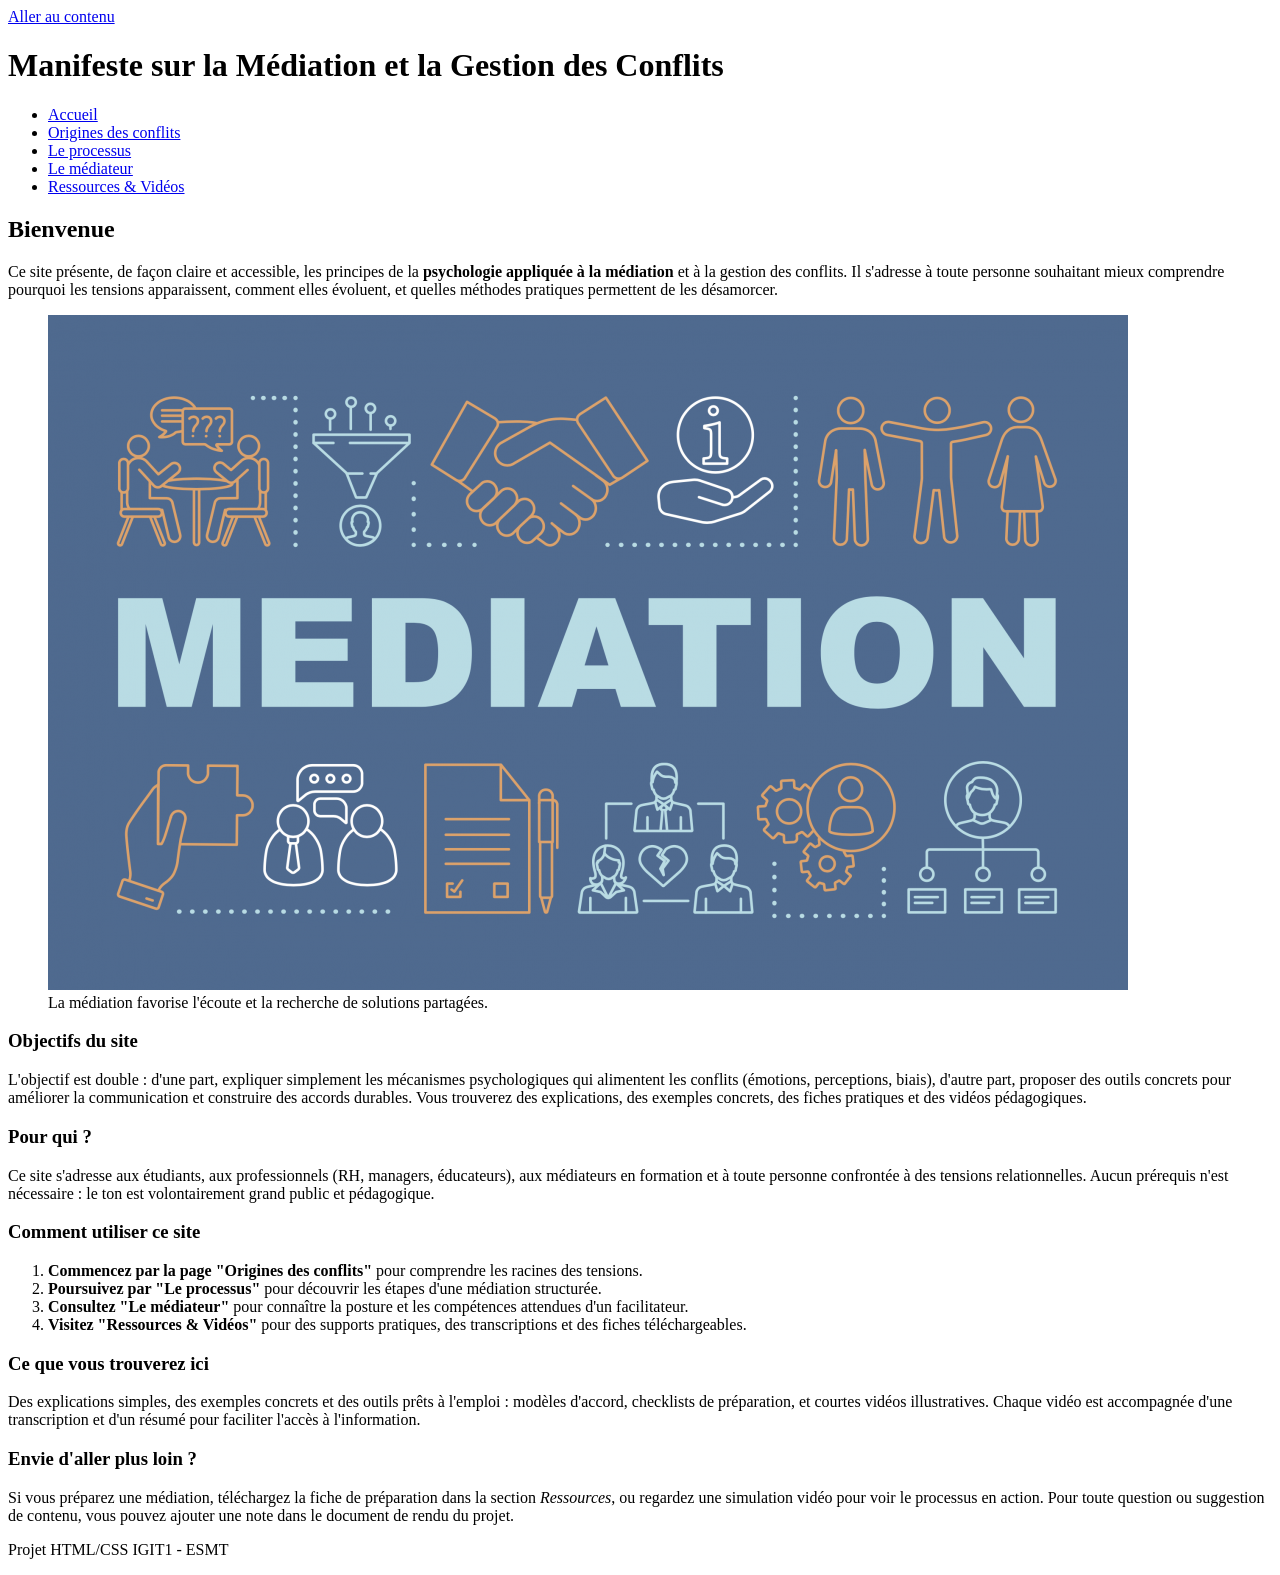
==== index.html @ f9afd35e "Premier commit" ====
<!DOCTYPE html>
<html lang="fr">
<head>
  <meta charset="UTF-8">
  <meta name="viewport" content="width=device-width, initial-scale=1.0">
  <title>Psychologie de la Médiation</title>
  <link rel="stylesheet" href="style.css">
</head>
<body>
  <a class="skip-link" href="#main">Aller au contenu</a>

  <header>
    <h1>Manifeste sur la Médiation et la Gestion des Conflits</h1>
    <nav>
      <ul>
        <li><a href="index.html" aria-current="page">Accueil</a></li>
        <li><a href="origines.html">Origines des conflits</a></li>
        <li><a href="processus.html">Le processus</a></li>
        <li><a href="posture.html">Le médiateur</a></li>
        <li><a href="ressources.html">Ressources & Vidéos</a></li>
      </ul>
    </nav>
  </header>

  <main id="main">
    <section class="hero">
      <h2>Bienvenue</h2>
      <p>
        Ce site présente, de façon claire et accessible, les principes de la <strong>psychologie appliquée à la médiation</strong> et à la gestion des conflits.
        Il s'adresse à toute personne souhaitant mieux comprendre pourquoi les tensions apparaissent, comment elles évoluent, et quelles méthodes pratiques permettent de les désamorcer.
      </p>

      <figure>
        <img src="Images/image01.jpeg" alt="Deux personnes en discussion avec un médiateur" loading="lazy">
        <figcaption>La médiation favorise l'écoute et la recherche de solutions partagées.</figcaption>
      </figure>
    </section>

    <section class="presentation">
      <h3>Objectifs du site</h3>
      <p>
        L'objectif est double : d'une part, expliquer simplement les mécanismes psychologiques qui alimentent les conflits (émotions, perceptions, biais),
        d'autre part, proposer des outils concrets pour améliorer la communication et construire des accords durables.
        Vous trouverez des explications, des exemples concrets, des fiches pratiques et des vidéos pédagogiques.
      </p>
    </section>

    <section class="pour-qui">
      <h3>Pour qui ?</h3>
      <p>
        Ce site s'adresse aux étudiants, aux professionnels (RH, managers, éducateurs), aux médiateurs en formation et à toute personne confrontée à des tensions relationnelles.
        Aucun prérequis n'est nécessaire : le ton est volontairement grand public et pédagogique.
      </p>
    </section>

    <section class="comment-utiliser">
      <h3>Comment utiliser ce site</h3>
      <ol>
        <li><strong>Commencez par la page "Origines des conflits"</strong> pour comprendre les racines des tensions.</li>
        <li><strong>Poursuivez par "Le processus"</strong> pour découvrir les étapes d'une médiation structurée.</li>
        <li><strong>Consultez "Le médiateur"</strong> pour connaître la posture et les compétences attendues d'un facilitateur.</li>
        <li><strong>Visitez "Ressources & Vidéos"</strong> pour des supports pratiques, des transcriptions et des fiches téléchargeables.</li>
      </ol>
    </section>

    <section class="engagement">
      <h3>Ce que vous trouverez ici</h3>
      <p>
        Des explications simples, des exemples concrets et des outils prêts à l'emploi : modèles d'accord, checklists de préparation, et courtes vidéos illustratives.
        Chaque vidéo est accompagnée d'une transcription et d'un résumé pour faciliter l'accès à l'information.
      </p>
    </section>

    <section class="appel-action">
      <h3>Envie d'aller plus loin ?</h3>
      <p>
        Si vous préparez une médiation, téléchargez la fiche de préparation dans la section <em>Ressources</em>, ou regardez une simulation vidéo pour voir le processus en action.
        Pour toute question ou suggestion de contenu, vous pouvez ajouter une note dans le document de rendu du projet.
      </p>
    </section>
  </main>

  <footer>
    <p>Projet HTML/CSS IGIT1 - ESMT</p>
  </footer>
</body>
</html>
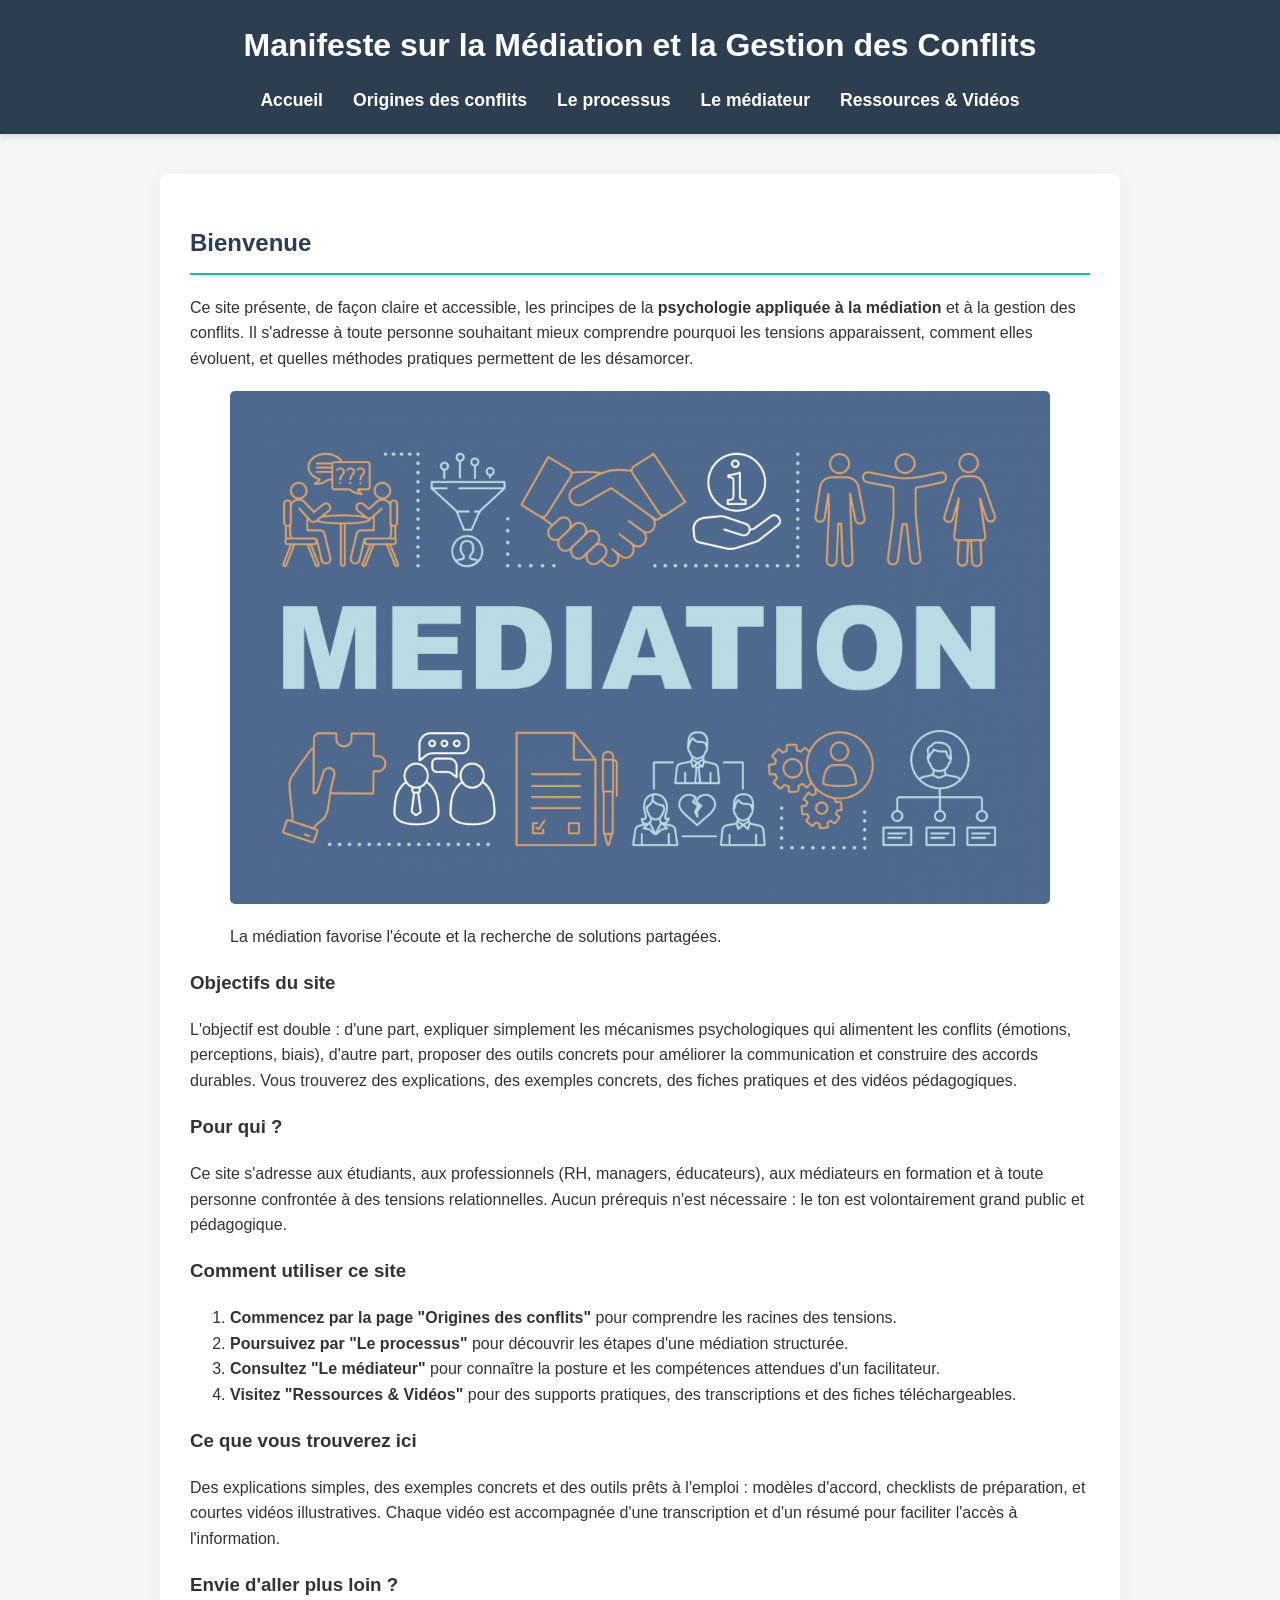
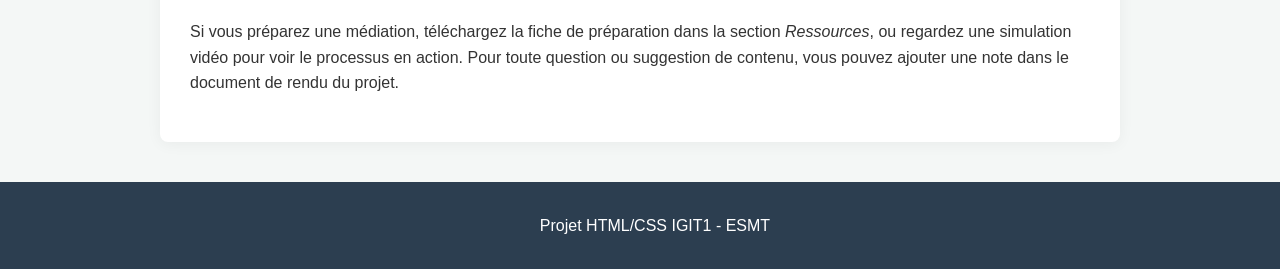
==== commit 0cac2e30: "Mise à jour du site web" ====
--- a/index.html
+++ b/index.html
@@ -4,7 +4,7 @@
   <meta charset="UTF-8">
   <meta name="viewport" content="width=device-width, initial-scale=1.0">
   <title>Psychologie de la Médiation</title>
-  <link rel="stylesheet" href="style.css">
+  <link rel="stylesheet" href="Style.css">
 </head>
 <body>
   <a class="skip-link" href="#main">Aller au contenu</a>
@@ -14,10 +14,10 @@
     <nav>
       <ul>
         <li><a href="index.html" aria-current="page">Accueil</a></li>
-        <li><a href="origines.html">Origines des conflits</a></li>
-        <li><a href="processus.html">Le processus</a></li>
-        <li><a href="posture.html">Le médiateur</a></li>
-        <li><a href="ressources.html">Ressources & Vidéos</a></li>
+        <li><a href="Origines.html">Origines des conflits</a></li>
+        <li><a href="Processus.html">Le processus</a></li>
+        <li><a href="Posture.html">Le médiateur</a></li>
+        <li><a href="Ressources.html">Ressources & Vidéos</a></li>
       </ul>
     </nav>
   </header>
--- a/Style.css
+++ b/Style.css
@@ -0,0 +1,89 @@
+/* Les paramètres globaux*/
+body {
+    font-family: 'Segoe UI', Tahoma, Geneva, Verdana, sans-serif;
+    margin: 0;
+    padding: 0;
+    background-color: #f4f7f6;
+    color: #333333;
+    line-height: 1.6;
+}
+
+/* En-tête et Nav */
+header {
+    background-color: #2c3e50; 
+    color: #ffffff;
+    padding: 20px 0;
+    text-align: center;
+    box-shadow: 0 4px 6px rgba(0,0,0,0.1);
+}
+header h1 {
+    margin: 0 0 15px 0;
+    font-size: 2em;
+}
+
+nav ul {
+    list-style-type: none;
+    padding: 0;
+    margin: 0;
+    display: flex;
+    justify-content: center;
+    gap: 30px; 
+}
+
+nav a {
+    color: #ffffff;
+    text-decoration: none;
+    font-weight: bold;
+    font-size: 1.1em;
+    transition: color 0.3s ease;
+}
+
+nav a:hover {
+    color: #18bc9c; 
+    text-decoration: underline;
+}
+
+/*Le Contenu principl */
+main {
+    max-width: 900px;
+    margin: 40px auto; 
+    padding: 30px;
+    background-color: #ffffff;
+    border-radius: 8px; 
+    box-shadow: 0 2px 15px rgba(0,0,0,0.05);
+}
+
+h2 {
+    color: #2c3e50;
+    border-bottom: 2px solid #18bc9c;
+    padding-bottom: 10px;
+}
+
+img {
+    max-width: 100%;
+    height: auto;
+    border-radius: 5px;
+    display: block;
+    margin: 20px auto;
+}
+
+/* Mon pied de page */
+footer {
+    text-align: center;
+    padding: 15px;
+    background-color: #2c3e50;
+    color: #ffffff;
+    position: relative;
+    bottom: 0;
+    width: 100%;
+    margin-top: 40px;
+}
+
+@media (max-width:600px){
+  nav ul{flex-direction:column; gap:8px;}
+  header h1{font-size:1.3rem;}
+}
+
+.skip-link{position:absolute;left:-999px;}
+.skip-link:focus{left:10px;top:10px;}
+a:focus{outline:3px solid #18bc9c;outline-offset:2px;}
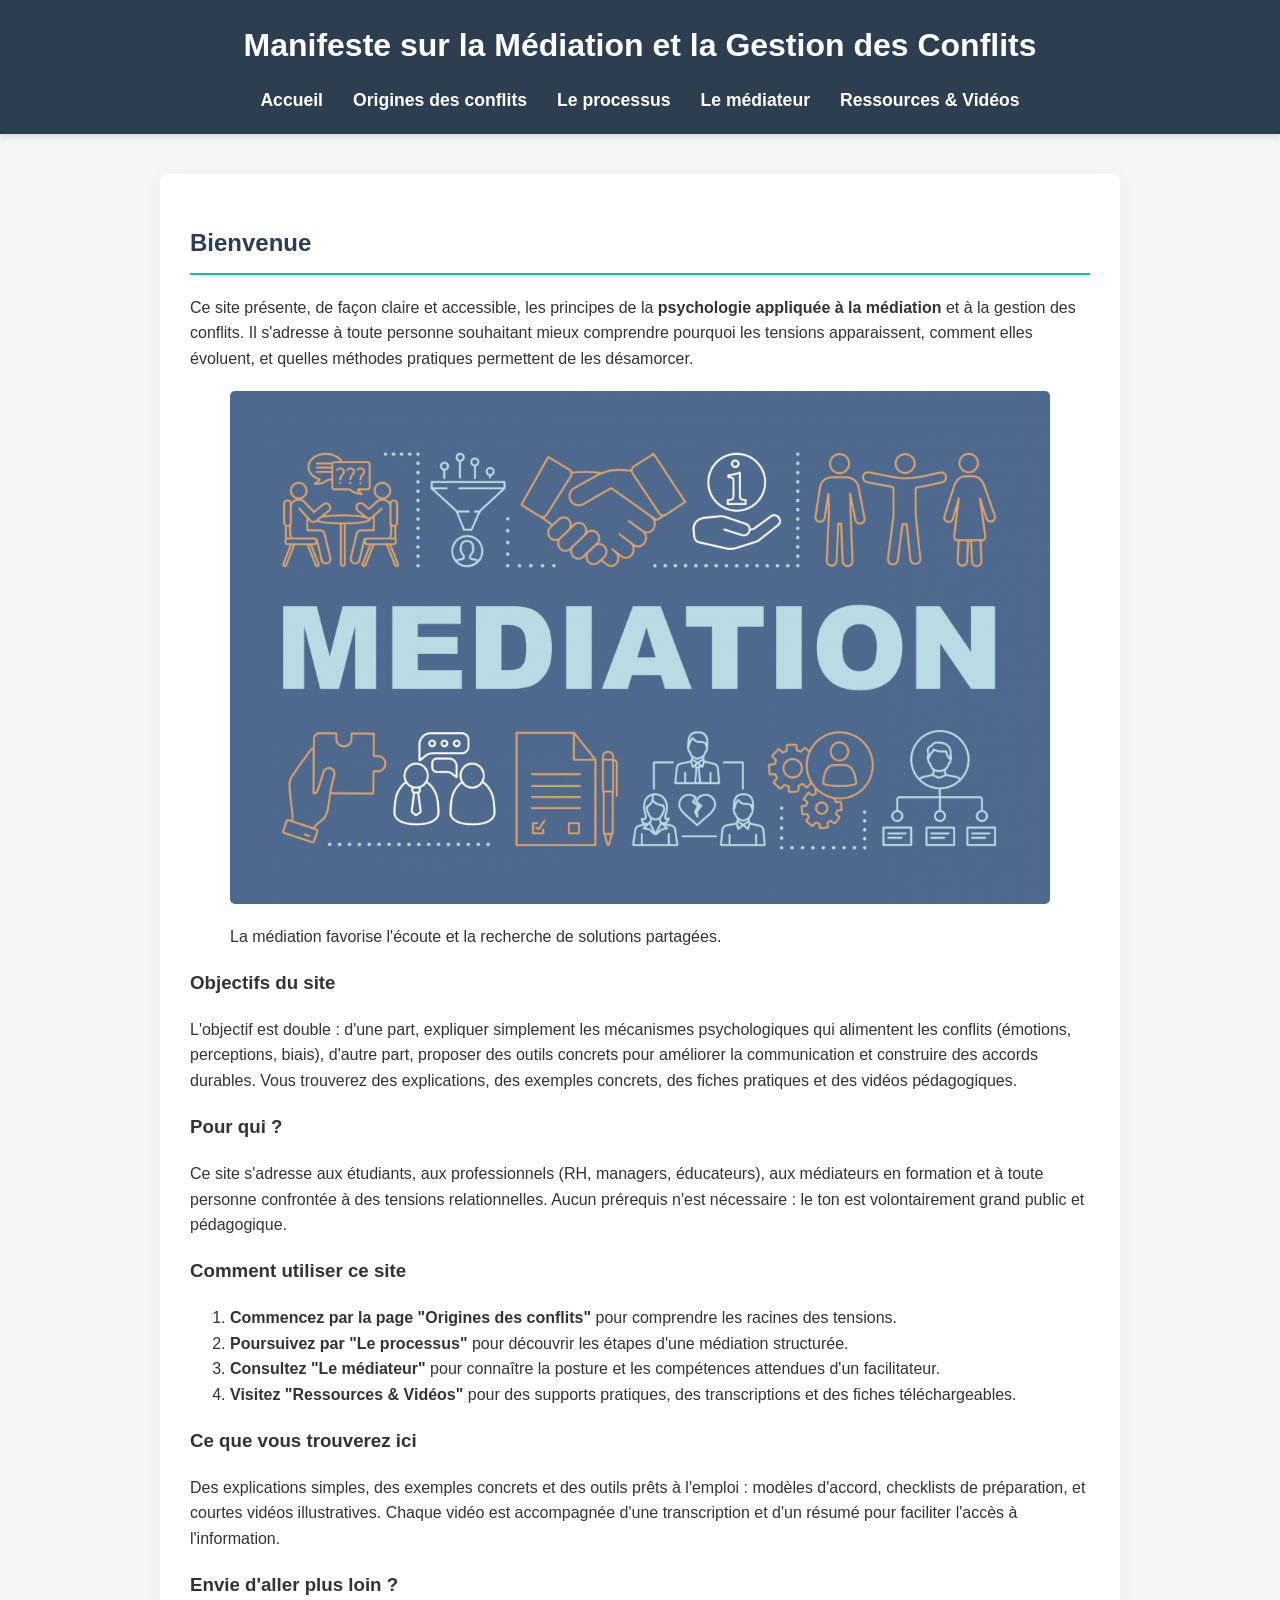
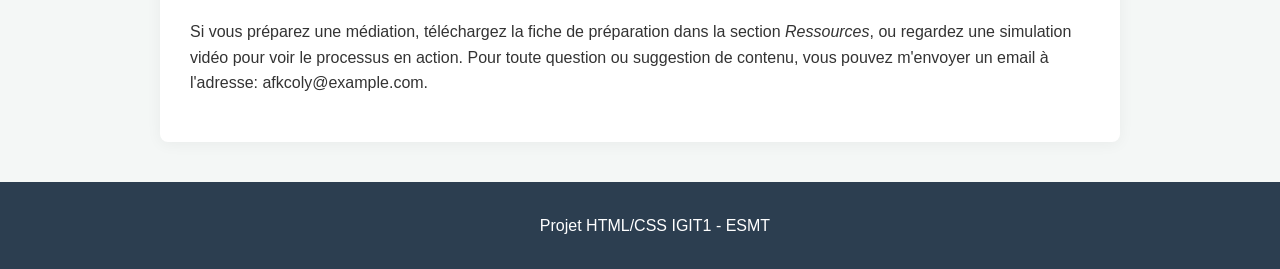
==== commit 8f523988: "Mise à jour du style des boutons et ajout d'effets de survol pour une meilleure expérience utilisate" ====
--- a/index.html
+++ b/index.html
@@ -75,7 +75,7 @@
       <h3>Envie d'aller plus loin ?</h3>
       <p>
         Si vous préparez une médiation, téléchargez la fiche de préparation dans la section <em>Ressources</em>, ou regardez une simulation vidéo pour voir le processus en action.
-        Pour toute question ou suggestion de contenu, vous pouvez ajouter une note dans le document de rendu du projet.
+        Pour toute question ou suggestion de contenu, vous pouvez m'envoyer un email à l'adresse: <a href="mailto:afkcoly@example.com"></a>afkcoly@example.com</a>.
       </p>
     </section>
   </main>
--- a/Style.css
+++ b/Style.css
@@ -1,4 +1,4 @@
-/* Les paramètres globaux*/
+/* Mes paramètres globaux*/
 body {
     font-family: 'Segoe UI', Tahoma, Geneva, Verdana, sans-serif;
     margin: 0;
@@ -8,7 +8,7 @@
     line-height: 1.6;
 }
 
-/* En-tête et Nav */
+/* Pour l'En-tête et Nav */
 header {
     background-color: #2c3e50; 
     color: #ffffff;
@@ -43,7 +43,7 @@
     text-decoration: underline;
 }
 
-/*Le Contenu principl */
+/* Mon contenu principal */
 main {
     max-width: 900px;
     margin: 40px auto; 
@@ -67,6 +67,90 @@
     margin: 20px auto;
 }
 
+
+.auto-evaluation {
+    background-color: #f8fbfb; /
+    border: 1px solid #e1e8ed;
+    padding: 30px;
+    border-radius: 8px;
+    margin: 30px 0;
+}
+
+fieldset {
+    border: 1px solid #d1d8e0;
+    border-radius: 8px;
+    padding: 20px;
+    margin-bottom: 20px;
+    background-color: #ffffff;
+    transition: border-color 0.3s ease;
+}
+
+fieldset:hover {
+    border-color: #18bc9c; 
+}
+
+legend {
+    font-weight: bold;
+    color: #2c3e50;
+    padding: 0 10px;
+    font-size: 1.1em;
+}
+
+/* Styles pour les options */
+form label {
+    display: flex;
+    align-items: center;
+    padding: 10px 15px;
+    margin-bottom: 8px;
+    background-color: #fdfdfd;
+    border: 1px solid #eeeeee;
+    border-radius: 6px;
+    cursor: pointer;
+    transition: all 0.3s ease; 
+}
+
+/* Effets réponse */
+form label:hover {
+    background-color: #eaf8f5;
+    border-color: #18bc9c;
+    transform: translateX(5px); 
+}
+
+/* Boutons radio */
+form input[type="radio"] {
+    margin-right: 15px;
+    transform: scale(1.2); 
+    accent-color: #18bc9c; 
+    cursor: pointer;
+}
+
+/* Styles butons d'action */
+form button {
+    background-color: #18bc9c;
+    color: #ffffff;
+    border: none;
+    padding: 12px 25px;
+    font-size: 1.05em;
+    font-weight: bold;
+    border-radius: 5px;
+    cursor: pointer;
+    display: inline-block;
+    transition: all 0.3s ease;
+    box-shadow: 0 4px 6px rgba(24, 188, 156, 0.2);
+}
+
+/* Effets  */
+form button:hover {
+    background-color: #128f76; 
+    transform: translateY(-2px); 
+    box-shadow: 0 6px 12px rgba(24, 188, 156, 0.3);
+}
+
+form button:active {
+    transform: translateY(0);
+    box-shadow: 0 2px 4px rgba(24, 188, 156, 0.2);
+}
+
 /* Mon pied de page */
 footer {
     text-align: center;
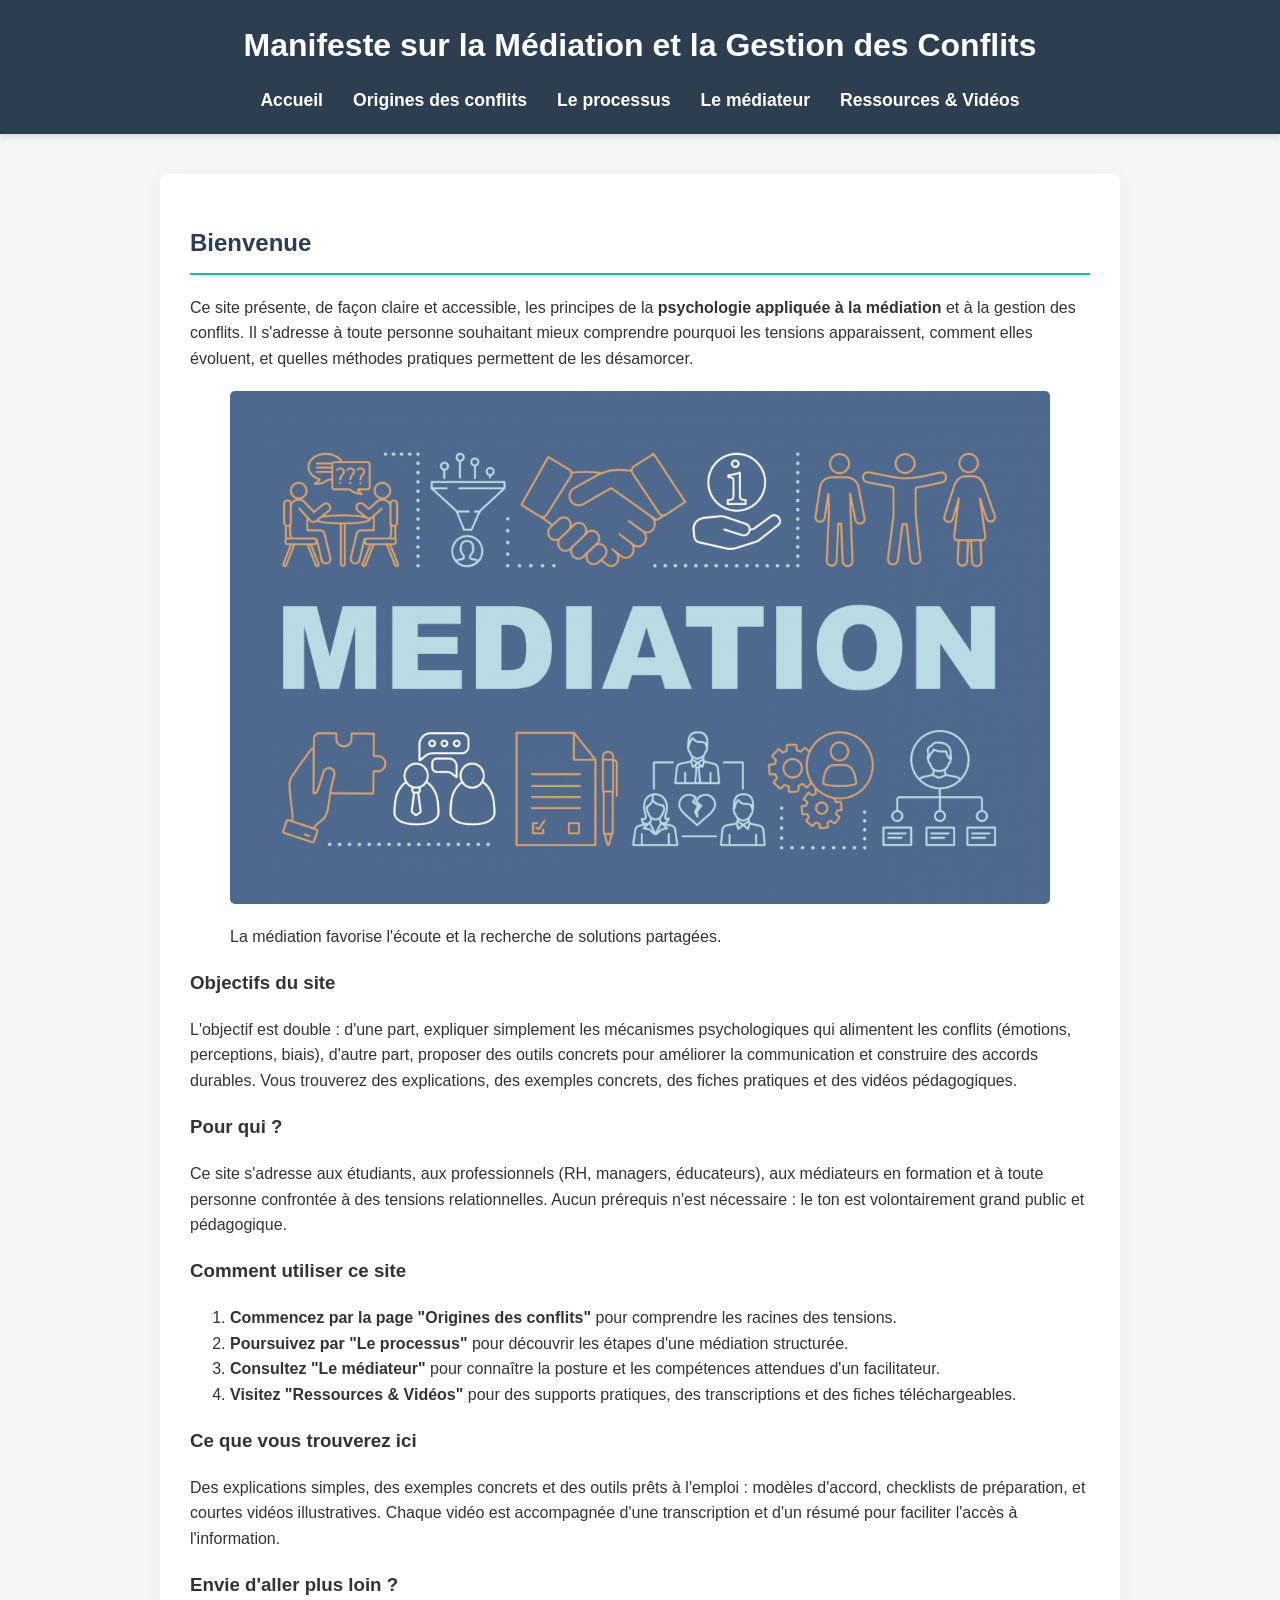
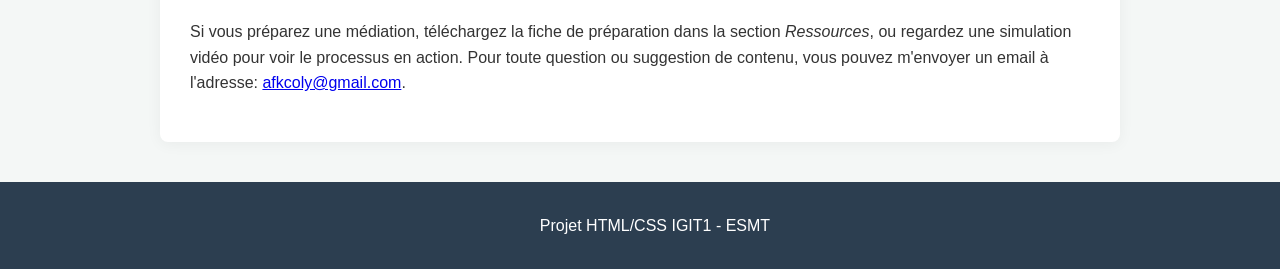
==== commit b5619eab: "Mise à jour correction 01 page index.html" ====
--- a/index.html
+++ b/index.html
@@ -75,7 +75,7 @@
       <h3>Envie d'aller plus loin ?</h3>
       <p>
         Si vous préparez une médiation, téléchargez la fiche de préparation dans la section <em>Ressources</em>, ou regardez une simulation vidéo pour voir le processus en action.
-        Pour toute question ou suggestion de contenu, vous pouvez m'envoyer un email à l'adresse: <a href="mailto:afkcoly@example.com"></a>afkcoly@example.com</a>.
+        Pour toute question ou suggestion de contenu, vous pouvez m'envoyer un email à l'adresse: <a href="mailto:afkcoly@gmail.com">afkcoly@gmail.com</a>.
       </p>
     </section>
   </main>
--- a/Style.css
+++ b/Style.css
@@ -69,7 +69,7 @@
 
 
 .auto-evaluation {
-    background-color: #f8fbfb; /
+    background-color: #f8fbfb;
     border: 1px solid #e1e8ed;
     padding: 30px;
     border-radius: 8px;
@@ -170,4 +170,16 @@
 
 .skip-link{position:absolute;left:-999px;}
 .skip-link:focus{left:10px;top:10px;}
-a:focus{outline:3px solid #18bc9c;outline-offset:2px;}+a:focus{outline:3px solid #18bc9c;outline-offset:2px;}
+
+/* Style pour citations */
+blockquote {
+    border-left: 4px solid #18bc9c;
+    padding-left: 15px;
+    font-style: italic;
+    color: #555555;
+    background-color: #f9f9f9;
+    padding: 15px;
+    border-radius: 4px;
+    margin: 20px 0;
+}
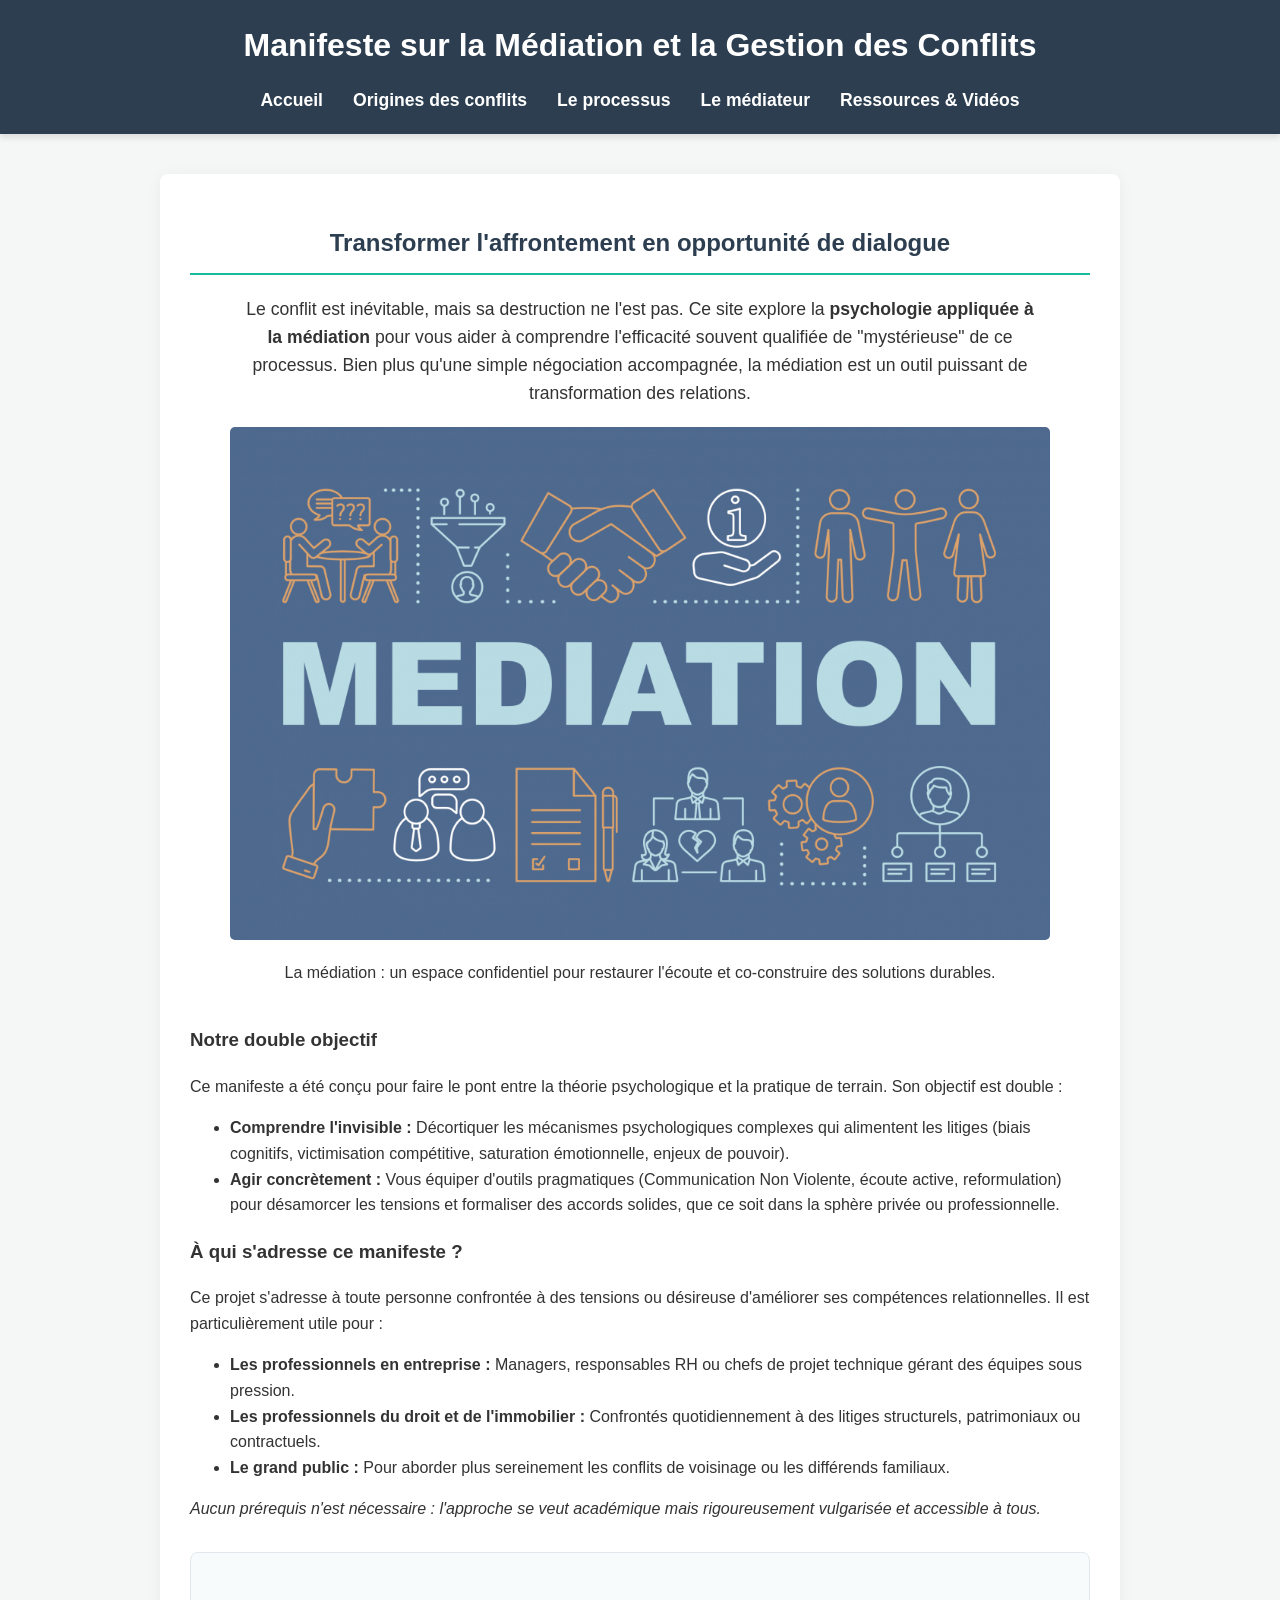
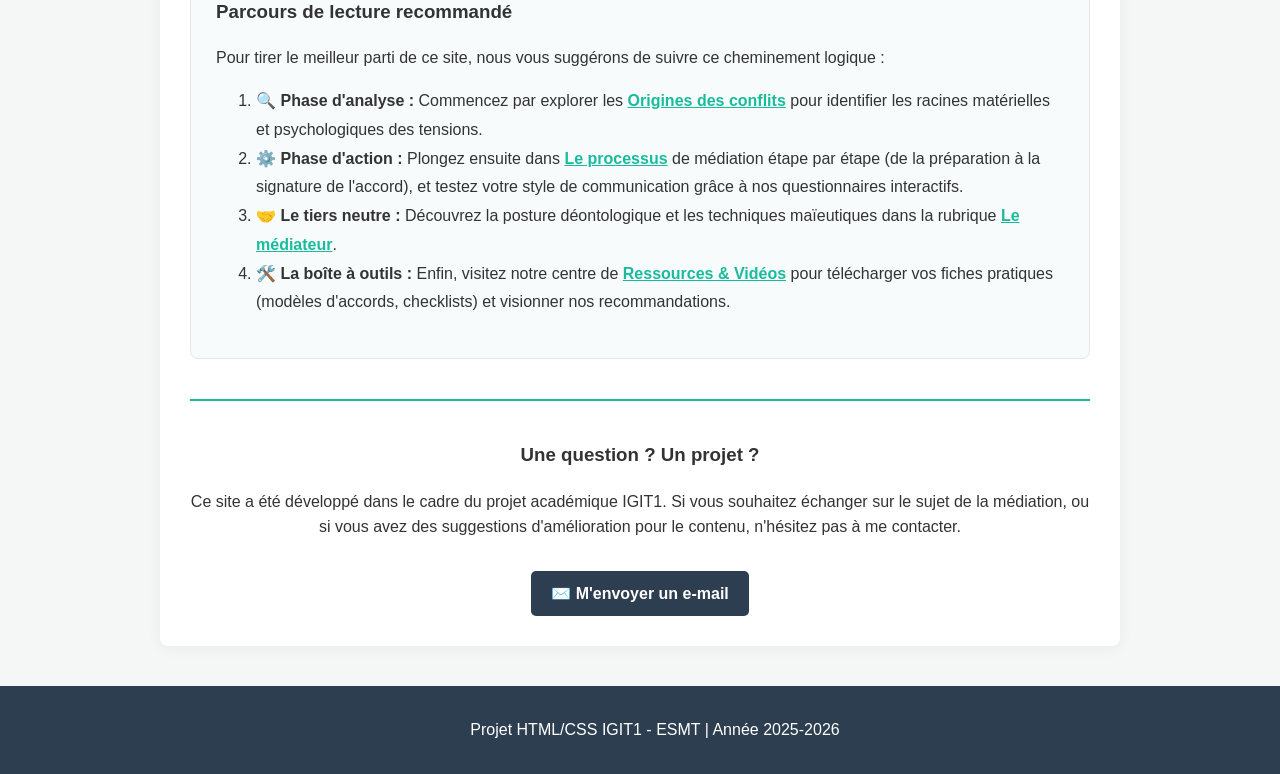
==== commit d73dcc26: "Mise à jour des pages" ====
--- a/index.html
+++ b/index.html
@@ -3,12 +3,11 @@
 <head>
   <meta charset="UTF-8">
   <meta name="viewport" content="width=device-width, initial-scale=1.0">
-  <title>Psychologie de la Médiation</title>
+  <title>Accueil - Psychologie de la Médiation</title>
   <link rel="stylesheet" href="Style.css">
 </head>
 <body>
   <a class="skip-link" href="#main">Aller au contenu</a>
-
   <header>
     <h1>Manifeste sur la Médiation et la Gestion des Conflits</h1>
     <nav>
@@ -23,65 +22,64 @@
   </header>
 
   <main id="main">
-    <section class="hero">
-      <h2>Bienvenue</h2>
-      <p>
-        Ce site présente, de façon claire et accessible, les principes de la <strong>psychologie appliquée à la médiation</strong> et à la gestion des conflits.
-        Il s'adresse à toute personne souhaitant mieux comprendre pourquoi les tensions apparaissent, comment elles évoluent, et quelles méthodes pratiques permettent de les désamorcer.
+    <section class="hero" style="text-align: center; margin-bottom: 40px;">
+      <h2>Transformer l'affrontement en opportunité de dialogue</h2>
+      <p style="font-size: 1.1em; max-width: 800px; margin: 0 auto 20px auto;">
+        Le conflit est inévitable, mais sa destruction ne l'est pas. Ce site explore la <strong>psychologie appliquée à la médiation</strong> pour vous aider à comprendre l'efficacité souvent qualifiée de "mystérieuse" de ce processus. 
+        Bien plus qu'une simple négociation accompagnée, la médiation est un outil puissant de transformation des relations.
       </p>
 
       <figure>
         <img src="Images/image01.jpeg" alt="Deux personnes en discussion avec un médiateur" loading="lazy">
-        <figcaption>La médiation favorise l'écoute et la recherche de solutions partagées.</figcaption>
+        <figcaption>La médiation : un espace confidentiel pour restaurer l'écoute et co-construire des solutions durables.</figcaption>
       </figure>
     </section>
 
     <section class="presentation">
-      <h3>Objectifs du site</h3>
+      <h3>Notre double objectif</h3>
       <p>
-        L'objectif est double : d'une part, expliquer simplement les mécanismes psychologiques qui alimentent les conflits (émotions, perceptions, biais),
-        d'autre part, proposer des outils concrets pour améliorer la communication et construire des accords durables.
-        Vous trouverez des explications, des exemples concrets, des fiches pratiques et des vidéos pédagogiques.
+        Ce manifeste a été conçu pour faire le pont entre la théorie psychologique et la pratique de terrain. Son objectif est double :
       </p>
+      <ul>
+        <li><strong>Comprendre l'invisible :</strong> Décortiquer les mécanismes psychologiques complexes qui alimentent les litiges (biais cognitifs, victimisation compétitive, saturation émotionnelle, enjeux de pouvoir).</li>
+        <li><strong>Agir concrètement :</strong> Vous équiper d'outils pragmatiques (Communication Non Violente, écoute active, reformulation) pour désamorcer les tensions et formaliser des accords solides, que ce soit dans la sphère privée ou professionnelle.</li>
+      </ul>
+    </section>
+    <section class="pour-qui">
+      <h3>À qui s'adresse ce manifeste ?</h3>
+      <p>
+        Ce projet s'adresse à toute personne confrontée à des tensions ou désireuse d'améliorer ses compétences relationnelles. Il est particulièrement utile pour :
+      </p>
+      <ul>
+        <li><strong>Les professionnels en entreprise :</strong> Managers, responsables RH ou chefs de projet technique gérant des équipes sous pression.</li>
+        <li><strong>Les professionnels du droit et de l'immobilier :</strong> Confrontés quotidiennement à des litiges structurels, patrimoniaux ou contractuels.</li>
+        <li><strong>Le grand public :</strong> Pour aborder plus sereinement les conflits de voisinage ou les différends familiaux.</li>
+      </ul>
+      <p><em>Aucun prérequis n'est nécessaire : l'approche se veut académique mais rigoureusement vulgarisée et accessible à tous.</em></p>
     </section>
 
-    <section class="pour-qui">
-      <h3>Pour qui ?</h3>
-      <p>
-        Ce site s'adresse aux étudiants, aux professionnels (RH, managers, éducateurs), aux médiateurs en formation et à toute personne confrontée à des tensions relationnelles.
-        Aucun prérequis n'est nécessaire : le ton est volontairement grand public et pédagogique.
-      </p>
-    </section>
-
-    <section class="comment-utiliser">
-      <h3>Comment utiliser ce site</h3>
-      <ol>
-        <li><strong>Commencez par la page "Origines des conflits"</strong> pour comprendre les racines des tensions.</li>
-        <li><strong>Poursuivez par "Le processus"</strong> pour découvrir les étapes d'une médiation structurée.</li>
-        <li><strong>Consultez "Le médiateur"</strong> pour connaître la posture et les compétences attendues d'un facilitateur.</li>
-        <li><strong>Visitez "Ressources & Vidéos"</strong> pour des supports pratiques, des transcriptions et des fiches téléchargeables.</li>
+    <section class="comment-utiliser" style="background-color: #f8fbfb; border: 1px solid #e1e8ed; padding: 25px; border-radius: 8px; margin: 30px 0;">
+      <h3>Parcours de lecture recommandé</h3>
+      <p>Pour tirer le meilleur parti de ce site, nous vous suggérons de suivre ce cheminement logique :</p>
+      <ol style="line-height: 1.8;">
+        <li>🔍 <strong>Phase d'analyse :</strong> Commencez par explorer les <a href="Origines.html" style="color: #18bc9c; font-weight: bold;">Origines des conflits</a> pour identifier les racines matérielles et psychologiques des tensions.</li>
+        <li>⚙️ <strong>Phase d'action :</strong> Plongez ensuite dans <a href="Processus.html" style="color: #18bc9c; font-weight: bold;">Le processus</a> de médiation étape par étape (de la préparation à la signature de l'accord), et testez votre style de communication grâce à nos questionnaires interactifs.</li>
+        <li>🤝 <strong>Le tiers neutre :</strong> Découvrez la posture déontologique et les techniques maïeutiques dans la rubrique <a href="Posture.html" style="color: #18bc9c; font-weight: bold;">Le médiateur</a>.</li>
+        <li>🛠️ <strong>La boîte à outils :</strong> Enfin, visitez notre centre de <a href="Ressources.html" style="color: #18bc9c; font-weight: bold;">Ressources & Vidéos</a> pour télécharger vos fiches pratiques (modèles d'accords, checklists) et visionner nos recommandations.</li>
       </ol>
     </section>
-
-    <section class="engagement">
-      <h3>Ce que vous trouverez ici</h3>
+    <section class="appel-action" style="text-align: center; margin-top: 40px; padding-top: 20px; border-top: 2px solid #18bc9c;">
+      <h3>Une question ? Un projet ?</h3>
       <p>
-        Des explications simples, des exemples concrets et des outils prêts à l'emploi : modèles d'accord, checklists de préparation, et courtes vidéos illustratives.
-        Chaque vidéo est accompagnée d'une transcription et d'un résumé pour faciliter l'accès à l'information.
+        Ce site a été développé dans le cadre du projet académique IGIT1. Si vous souhaitez échanger sur le sujet de la médiation, ou si vous avez des suggestions d'amélioration pour le contenu, n'hésitez pas à me contacter.
       </p>
-    </section>
-
-    <section class="appel-action">
-      <h3>Envie d'aller plus loin ?</h3>
-      <p>
-        Si vous préparez une médiation, téléchargez la fiche de préparation dans la section <em>Ressources</em>, ou regardez une simulation vidéo pour voir le processus en action.
-        Pour toute question ou suggestion de contenu, vous pouvez m'envoyer un email à l'adresse: <a href="mailto:afkcoly@gmail.com">afkcoly@gmail.com</a>.
-      </p>
+      <a href="mailto:afkcoly@gmail.com" style="display: inline-block; margin-top: 15px; background-color: #2c3e50; color: #ffffff; text-decoration: none; padding: 10px 20px; border-radius: 5px; font-weight: bold; transition: background-color 0.3s ease;">
+        ✉️ M'envoyer un e-mail
+      </a>
     </section>
   </main>
-
   <footer>
-    <p>Projet HTML/CSS IGIT1 - ESMT</p>
+    <p>Projet HTML/CSS IGIT1 - ESMT | Année 2025-2026</p>
   </footer>
 </body>
 </html>
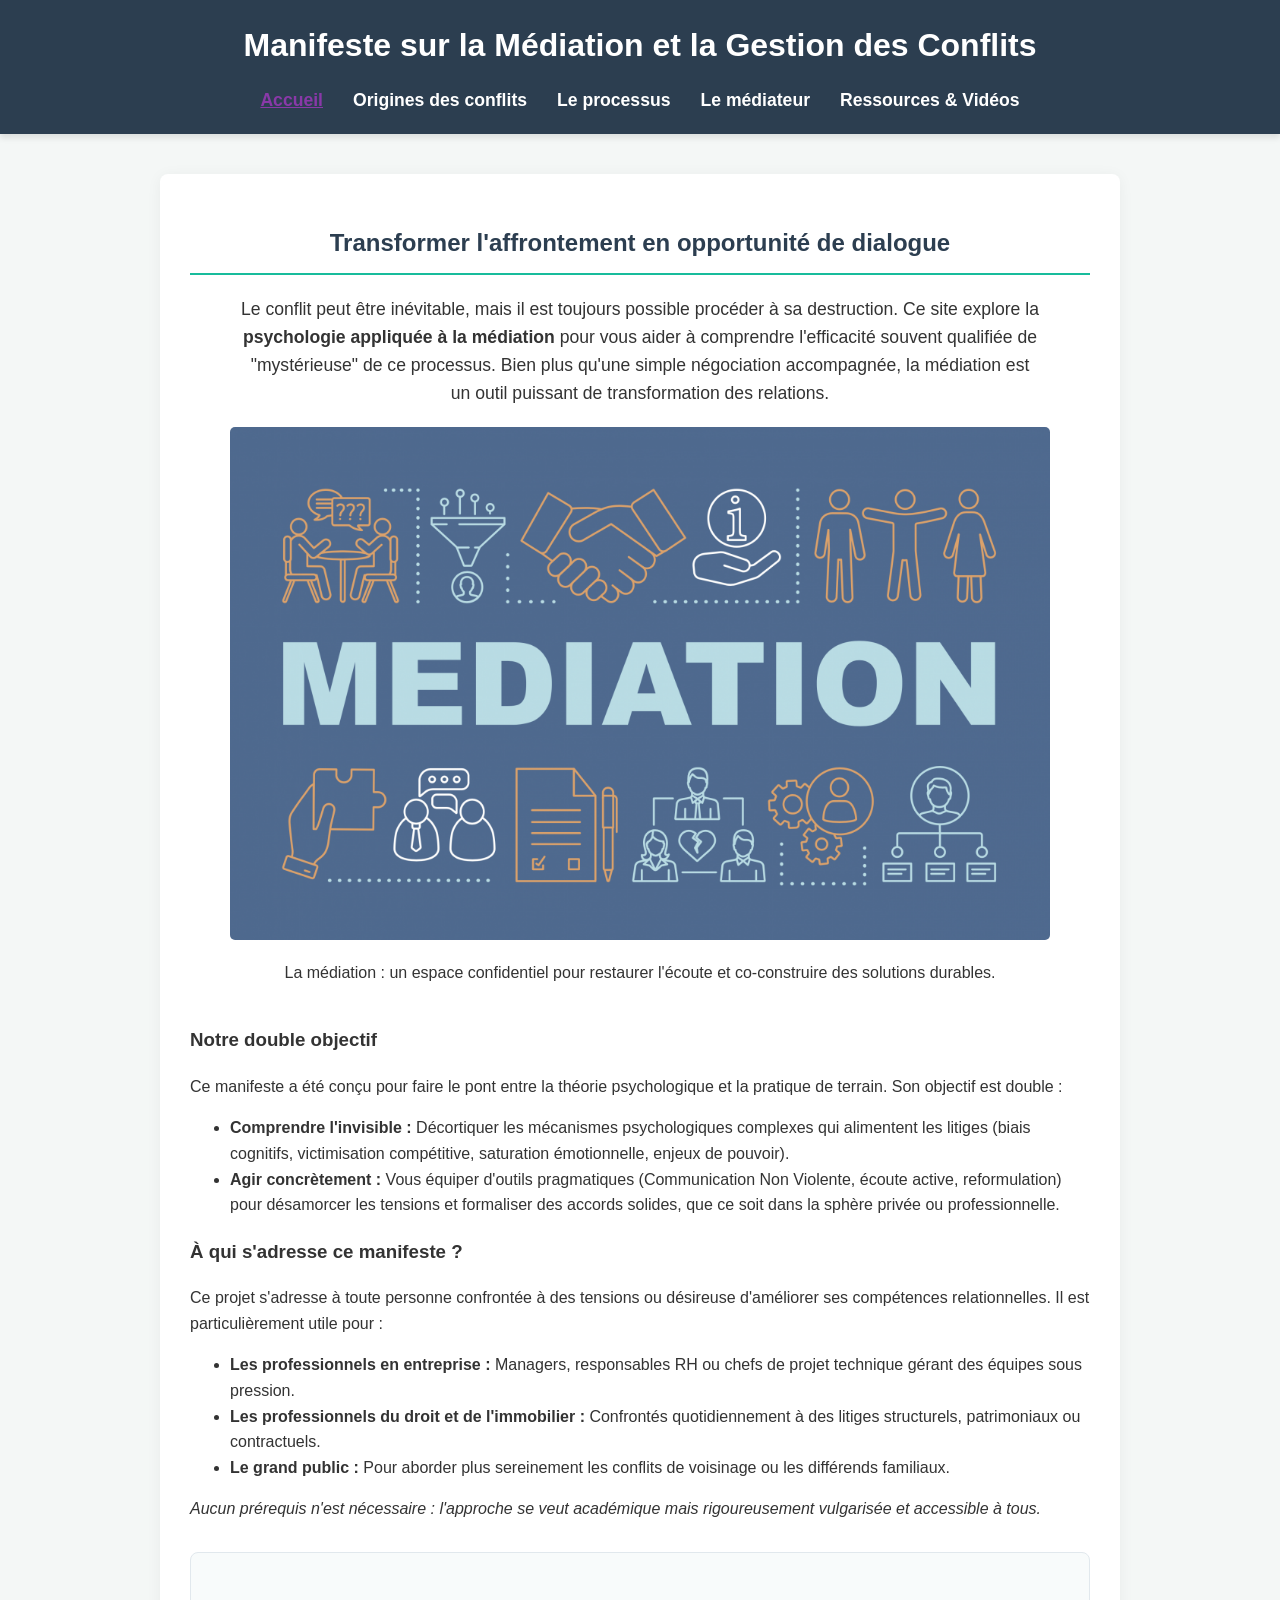
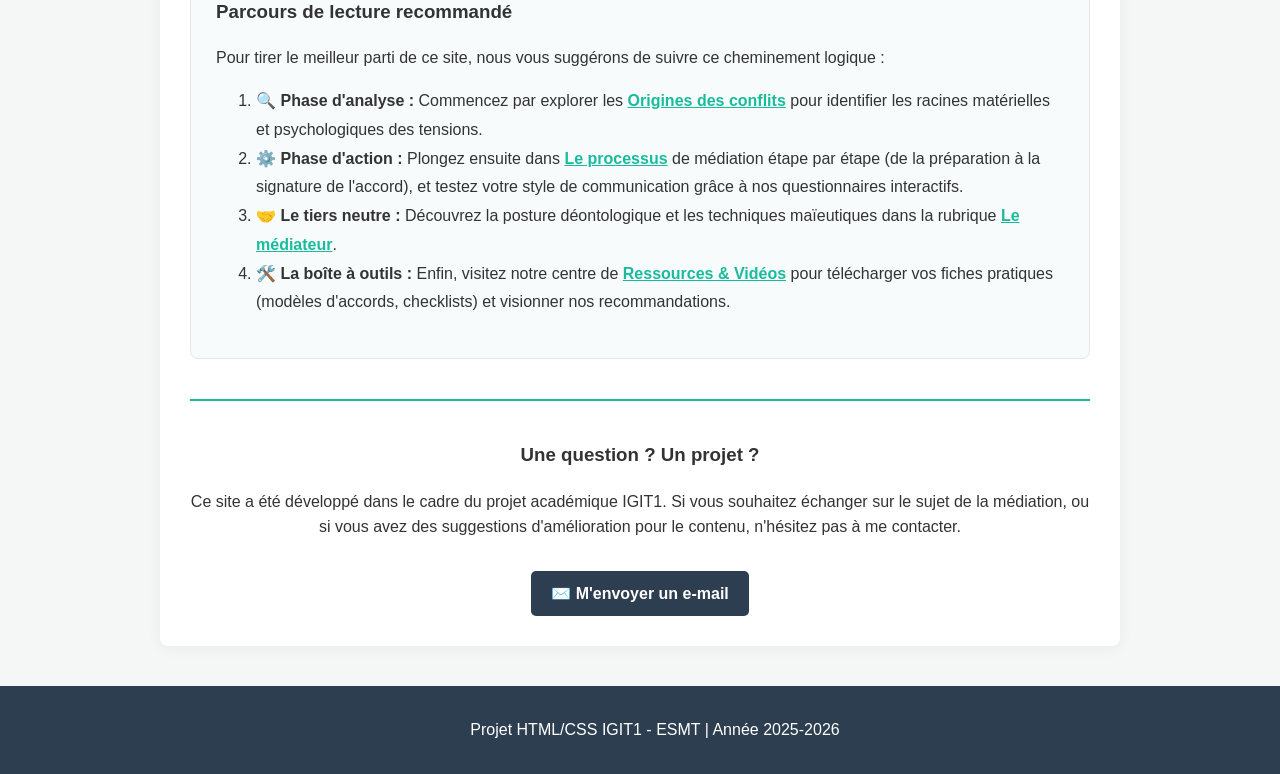
==== commit 88277c1e: "Update texte conflict description in index.h" ====
--- a/index.html
+++ b/index.html
@@ -25,7 +25,7 @@
     <section class="hero" style="text-align: center; margin-bottom: 40px;">
       <h2>Transformer l'affrontement en opportunité de dialogue</h2>
       <p style="font-size: 1.1em; max-width: 800px; margin: 0 auto 20px auto;">
-        Le conflit est inévitable, mais sa destruction ne l'est pas. Ce site explore la <strong>psychologie appliquée à la médiation</strong> pour vous aider à comprendre l'efficacité souvent qualifiée de "mystérieuse" de ce processus. 
+        Le conflit peut être inévitable, mais il est toujours possible procéder à sa destruction. Ce site explore la <strong>psychologie appliquée à la médiation</strong> pour vous aider à comprendre l'efficacité souvent qualifiée de "mystérieuse" de ce processus. 
         Bien plus qu'une simple négociation accompagnée, la médiation est un outil puissant de transformation des relations.
       </p>
 
@@ -82,4 +82,4 @@
     <p>Projet HTML/CSS IGIT1 - ESMT | Année 2025-2026</p>
   </footer>
 </body>
-</html>+</html>
--- a/Style.css
+++ b/Style.css
@@ -1,4 +1,4 @@
-/* Mes paramètres globaux*/
+/* Mes paramètres globaux */
 body {
     font-family: 'Segoe UI', Tahoma, Geneva, Verdana, sans-serif;
     margin: 0;
@@ -8,7 +8,7 @@
     line-height: 1.6;
 }
 
-/* Pour l'En-tête et Nav */
+/* Pour l'En-tête et le Nav */
 header {
     background-color: #2c3e50; 
     color: #ffffff;
@@ -16,6 +16,7 @@
     text-align: center;
     box-shadow: 0 4px 6px rgba(0,0,0,0.1);
 }
+
 header h1 {
     margin: 0 0 15px 0;
     font-size: 2em;
@@ -43,7 +44,14 @@
     text-decoration: underline;
 }
 
-/* Mon contenu principal */
+/*Style de la page active */
+nav a[aria-current="page"] {
+    color: #8939a8; 
+    text-decoration: underline; 
+}
+
+
+/*Mon contenu principal */
 main {
     max-width: 900px;
     margin: 40px auto; 
@@ -66,7 +74,6 @@
     display: block;
     margin: 20px auto;
 }
-
 
 .auto-evaluation {
     background-color: #f8fbfb;
@@ -124,7 +131,7 @@
     cursor: pointer;
 }
 
-/* Styles butons d'action */
+/* Styles boutons d'action */
 form button {
     background-color: #18bc9c;
     color: #ffffff;
@@ -139,7 +146,7 @@
     box-shadow: 0 4px 6px rgba(24, 188, 156, 0.2);
 }
 
-/* Effets  */
+/* Effets */
 form button:hover {
     background-color: #128f76; 
     transform: translateY(-2px); 
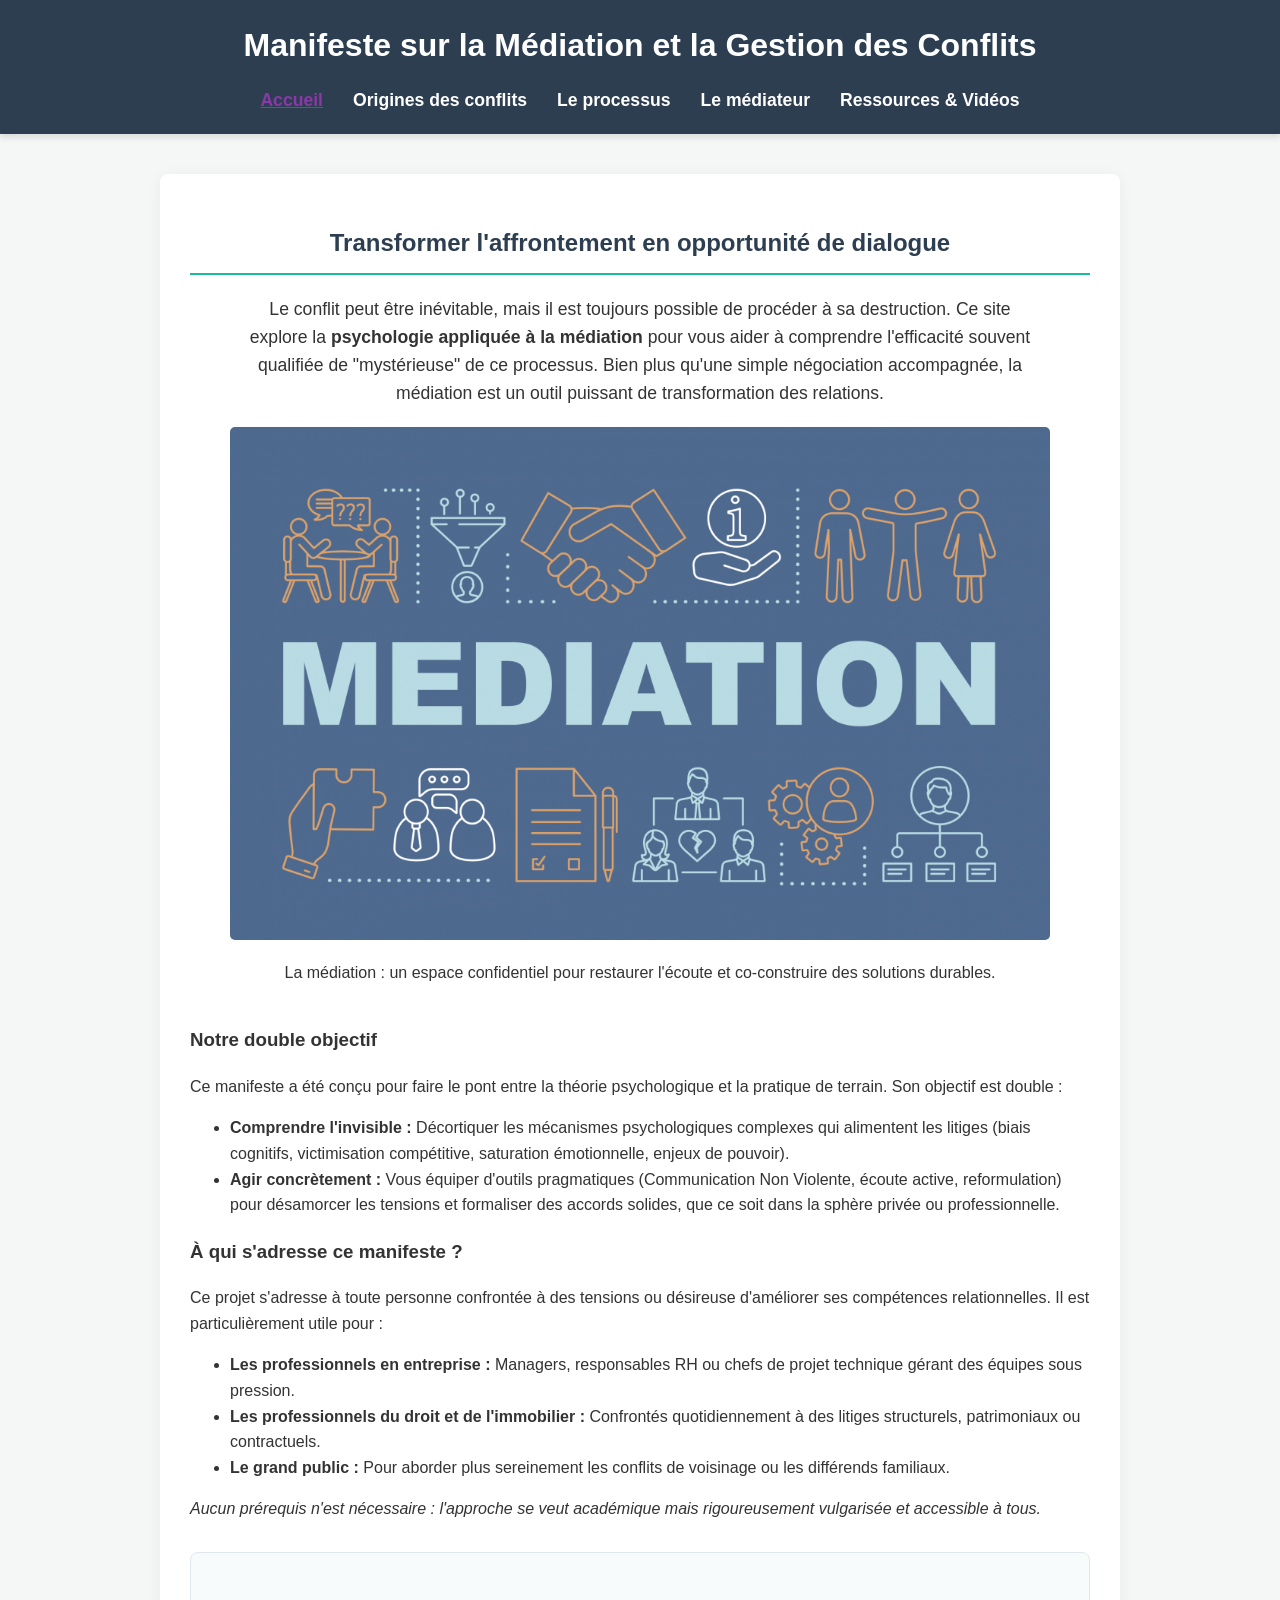
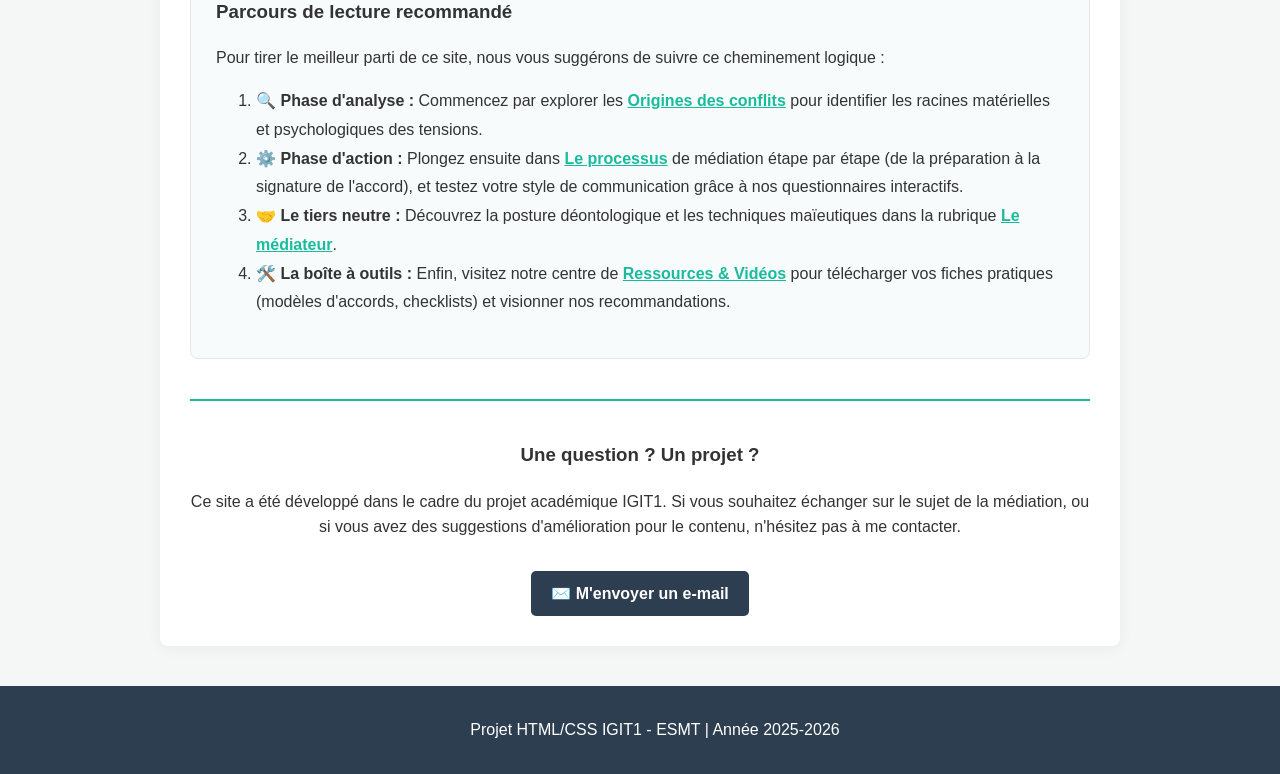
==== commit 52296619: "Fix typo in conflict description paragraph" ====
--- a/index.html
+++ b/index.html
@@ -25,7 +25,7 @@
     <section class="hero" style="text-align: center; margin-bottom: 40px;">
       <h2>Transformer l'affrontement en opportunité de dialogue</h2>
       <p style="font-size: 1.1em; max-width: 800px; margin: 0 auto 20px auto;">
-        Le conflit peut être inévitable, mais il est toujours possible procéder à sa destruction. Ce site explore la <strong>psychologie appliquée à la médiation</strong> pour vous aider à comprendre l'efficacité souvent qualifiée de "mystérieuse" de ce processus. 
+        Le conflit peut être inévitable, mais il est toujours possible de procéder à sa destruction. Ce site explore la <strong>psychologie appliquée à la médiation</strong> pour vous aider à comprendre l'efficacité souvent qualifiée de "mystérieuse" de ce processus. 
         Bien plus qu'une simple négociation accompagnée, la médiation est un outil puissant de transformation des relations.
       </p>
 
